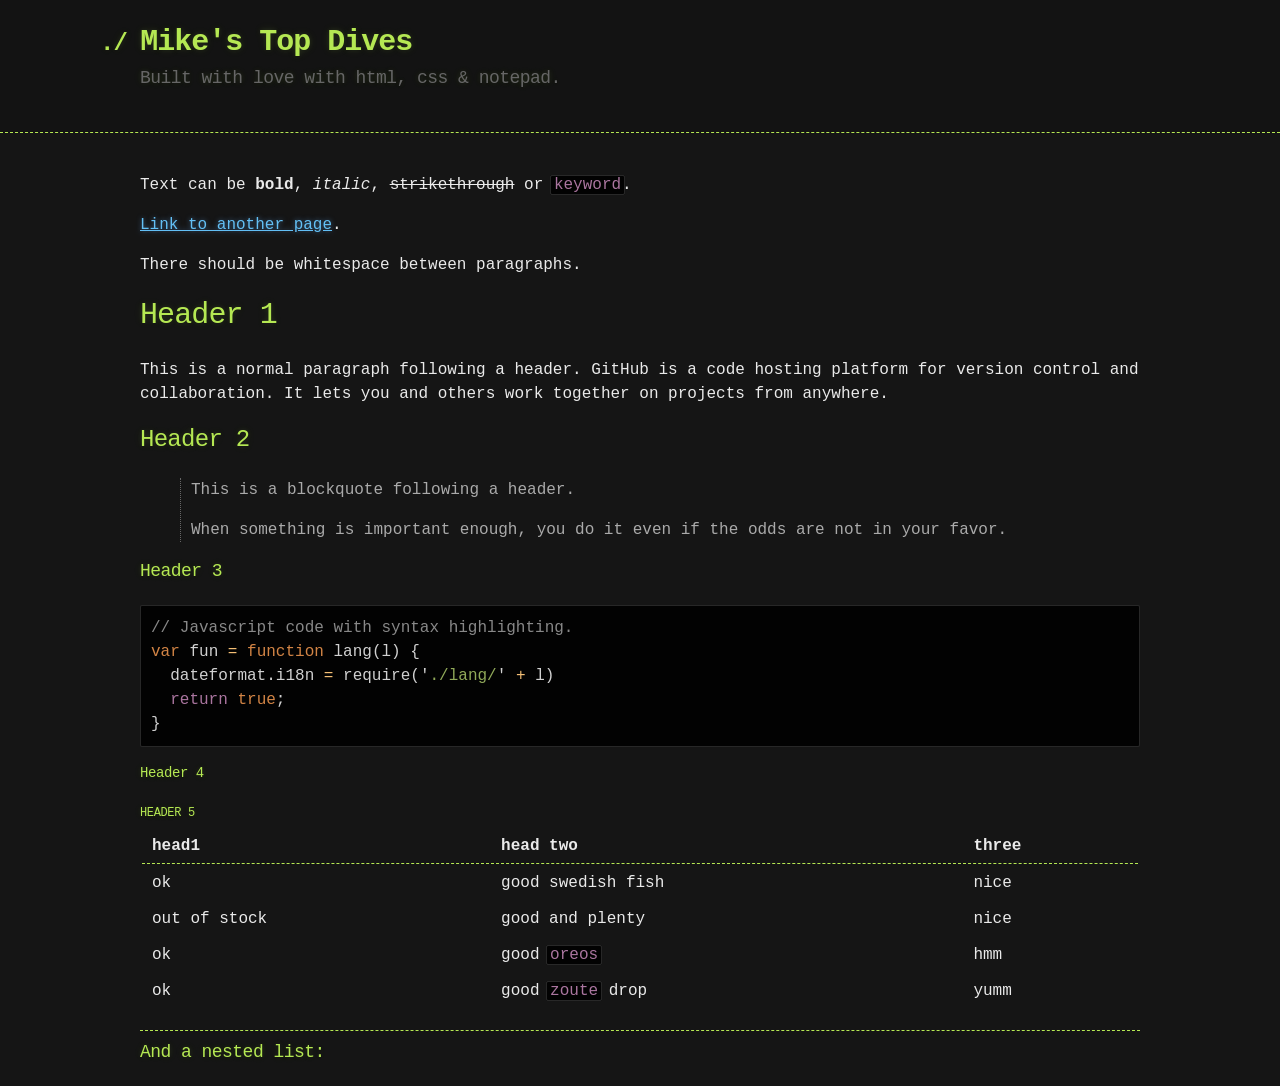
==== index.html @ 9ae2cf5d "plan html and css" ====
<!DOCTYPE html>

<html lang="en-US">

<head>
    <meta http-equiv="Content-Type" content="text/html; charset=UTF-8">
    <meta http-equiv="X-UA-Compatible" content="IE=edge">
    <meta name="viewport" content="width=device-width, initial-scale=1">
    <link rel="stylesheet" href="./assets/style.css">
    <meta name="theme-color" content="#151515">
    <title>Mike's Top Dives</title>

</head>

<body data-new-gr-c-s-check-loaded="14.1086.0" data-gr-ext-installed="">

    <header>
        <div class="container">
            <a id="a-title" href="https://pages-themes.github.io/hacker/">
                <h1>Mike's Top Dives</h1>
            </a>
            <h2>Built with love with html, css & notepad.</h2>

        </div>
    </header>

    <div class="container">
        <section id="main_content">
            <p>Text can be <strong>bold</strong>, <em>italic</em>, <del>strikethrough</del> or <code
                    class="language-plaintext highlighter-rouge">keyword</code>.</p>

            <p><a href="https://pages-themes.github.io/hacker/another-page.html">Link to another page</a>.</p>

            <p>There should be whitespace between paragraphs.</p>

            <h1 id="header-1">Header 1</h1>

            <p>This is a normal paragraph following a header. GitHub is a code hosting platform for version control and
                collaboration. It lets you and others work together on projects from anywhere.</p>

            <h2 id="header-2">Header 2</h2>

            <blockquote>
                <p>This is a blockquote following a header.</p>

                <p>When something is important enough, you do it even if the odds are not in your favor.</p>
            </blockquote>

            <h3 id="header-3">Header 3</h3>

            <div class="language-js highlighter-rouge">
                <div class="highlight">
                    <pre class="highlight"><code><span class="c1">// Javascript code with syntax highlighting.</span>
<span class="kd">var</span> <span class="nx">fun</span> <span class="o">=</span> <span class="kd">function</span> <span class="nx">lang</span><span class="p">(</span><span class="nx">l</span><span class="p">)</span> <span class="p">{</span>
  <span class="nx">dateformat</span><span class="p">.</span><span class="nx">i18n</span> <span class="o">=</span> <span class="nx">require</span><span class="p">(</span><span class="dl">'</span><span class="s1">./lang/</span><span class="dl">'</span> <span class="o">+</span> <span class="nx">l</span><span class="p">)</span>
  <span class="k">return</span> <span class="kc">true</span><span class="p">;</span>
<span class="p">}</span>
</code></pre>
                </div>
            </div>

            <h4 id="header-4">Header 4</h4>
            <h5 id="header-5">Header 5</h5>

            <table>
                <thead>
                    <tr>
                        <th style="text-align: left">head1</th>
                        <th style="text-align: left">head two</th>
                        <th style="text-align: left">three</th>
                    </tr>
                </thead>
                <tbody>
                    <tr>
                        <td style="text-align: left">ok</td>
                        <td style="text-align: left">good swedish fish</td>
                        <td style="text-align: left">nice</td>
                    </tr>
                    <tr>
                        <td style="text-align: left">out of stock</td>
                        <td style="text-align: left">good and plenty</td>
                        <td style="text-align: left">nice</td>
                    </tr>
                    <tr>
                        <td style="text-align: left">ok</td>
                        <td style="text-align: left">good <code
                                class="language-plaintext highlighter-rouge">oreos</code></td>
                        <td style="text-align: left">hmm</td>
                    </tr>
                    <tr>
                        <td style="text-align: left">ok</td>
                        <td style="text-align: left">good <code
                                class="language-plaintext highlighter-rouge">zoute</code> drop</td>
                        <td style="text-align: left">yumm</td>
                    </tr>
                </tbody>
            </table>

            <hr>

            <h3 id="and-a-nested-list">And a nested list:</h3>

        </section>
    </div>
</body>

</html>
---- assets/style.css ----
.highlight {
    color: #d0d0d0
}

.highlight table td {
    padding: 5px
}

.highlight table pre {
    margin: 0
}

.highlight .w {
    color: #d0d0d0
}

.highlight .err {
    color: #151515;
    background-color: #ac4142
}

.highlight .c,
.highlight .cd,
.highlight .cm,
.highlight .c1,
.highlight .cs {
    color: #888
}

.highlight .cp {
    color: #f4bf75
}

.highlight .o,
.highlight .ow {
    color: #f4bf75
}

.highlight .p,
.highlight .pi {
    color: #d0d0d0
}

.highlight .gi {
    color: #90a959
}

.highlight .gd {
    color: #ac4142
}

.highlight .gh {
    color: #6a9fb5;
    font-weight: bold
}

.highlight .k,
.highlight .kn,
.highlight .kp,
.highlight .kr,
.highlight .kv {
    color: #aa759f
}

.highlight .kc,
.highlight .kt,
.highlight .kd {
    color: #d28445
}

.highlight .s,
.highlight .sb,
.highlight .sc,
.highlight .sd,
.highlight .s2,
.highlight .sh,
.highlight .sx,
.highlight .s1 {
    color: #90a959
}

.highlight .sr {
    color: #75b5aa
}

.highlight .si,
.highlight .se {
    color: #8f5536
}

.highlight .nt,
.highlight .nn,
.highlight .nc,
.highlight .no {
    color: #f4bf75
}

.highlight .na {
    color: #6a9fb5
}

.highlight .m,
.highlight .mf,
.highlight .mh,
.highlight .mi,
.highlight .il,
.highlight .mo,
.highlight .mb,
.highlight .mx {
    color: #90a959
}

.highlight .ss {
    color: #90a959
}

body {
    margin: 0;
    padding: 0;
    background: #151515 url("../images/bkg.png") 0 0;
    color: #eaeaea;
    font-size: 16px;
    line-height: 1.5;
    font-family: Monaco, "Bitstream Vera Sans Mono", "Lucida Console", Terminal, monospace
}

.container {
    width: 90%;
    max-width: 1000px;
    margin: 0 auto
}

section {
    display: block;
    margin: 0 0 20px 0
}

h1,
h2,
h3,
h4,
h5,
h6 {
    margin: 0 0 20px
}

li {
    line-height: 1.4
}

header {
    background: rgba(0, 0, 0, 0.1);
    width: 100%;
    border-bottom: 1px dashed #b5e853;
    padding: 20px 0;
    margin: 0 0 40px 0
}

header h1 {
    font-size: 30px;
    line-height: 1.5;
    margin: 0 0 0 -40px;
    font-weight: bold;
    font-family: Monaco, "Bitstream Vera Sans Mono", "Lucida Console", Terminal, monospace;
    color: #b5e853;
    text-shadow: 0 1px 1px rgba(0, 0, 0, 0.1), 0 0 5px rgba(181, 232, 83, 0.1), 0 0 10px rgba(181, 232, 83, 0.1);
    letter-spacing: -1px;
    -webkit-font-smoothing: antialiased
}

@media (max-width: 1000px) {
    header h1 {
        margin-left: 0
    }
}

header h1:before {
    content: "./ ";
    font-size: 24px
}

header h2 {
    font-size: 18px;
    font-weight: 300;
    color: #666
}

#downloads .btn {
    display: inline-block;
    text-align: center;
    margin: 0
}

#main_content {
    width: 100%;
    -webkit-font-smoothing: antialiased
}

section img {
    max-width: 100%
}

h1,
h2,
h3,
h4,
h5,
h6 {
    font-weight: normal;
    font-family: Monaco, "Bitstream Vera Sans Mono", "Lucida Console", Terminal, monospace;
    color: #b5e853;
    letter-spacing: -0.03em;
    text-shadow: 0 1px 1px rgba(0, 0, 0, 0.1), 0 0 5px rgba(181, 232, 83, 0.1), 0 0 10px rgba(181, 232, 83, 0.1)
}

#main_content h1 {
    font-size: 30px
}

#main_content h2 {
    font-size: 24px
}

#main_content h3 {
    font-size: 18px
}

#main_content h4 {
    font-size: 14px
}

#main_content h5 {
    font-size: 12px;
    text-transform: uppercase;
    margin: 0 0 5px 0
}

#main_content h6 {
    font-size: 12px;
    text-transform: uppercase;
    color: #999;
    margin: 0 0 5px 0
}

dt {
    font-style: italic;
    font-weight: bold
}

ul li {
    list-style-image: url("../images/bullet.png")
}

blockquote {
    color: #aaa;
    padding-left: 10px;
    border-left: 1px dotted #666
}

pre {
    background: rgba(0, 0, 0, 0.9);
    border: 1px solid rgba(255, 255, 255, 0.15);
    padding: 10px;
    font-size: 16px;
    color: #b5e853;
    border-radius: 2px;
    word-wrap: normal;
    overflow: auto;
    overflow-y: hidden
}

code.highlighter-rouge {
    background: rgba(0, 0, 0, 0.9);
    border: 1px solid rgba(255, 255, 255, 0.15);
    padding: 0px 3px;
    margin: 0px -3px;
    color: #aa759f;
    border-radius: 2px
}

table {
    width: 100%;
    margin: 0 0 20px 0
}

th {
    text-align: left;
    border-bottom: 1px dashed #b5e853;
    padding: 5px 10px
}

td {
    padding: 5px 10px
}

hr {
    height: 0;
    border: 0;
    border-bottom: 1px dashed #b5e853;
    color: #b5e853
}

.btn {
    display: inline-block;
    background: -webkit-linear-gradient(top, rgba(40, 40, 40, 0.3), rgba(35, 35, 35, 0.3) 50%, rgba(10, 10, 10, 0.3) 50%, rgba(0, 0, 0, 0.3));
    padding: 8px 18px;
    border-radius: 50px;
    border: 2px solid rgba(0, 0, 0, 0.7);
    border-bottom: 2px solid rgba(0, 0, 0, 0.7);
    border-top: 2px solid #000;
    color: rgba(255, 255, 255, 0.8);
    font-family: Helvetica, Arial, sans-serif;
    font-weight: bold;
    font-size: 13px;
    text-decoration: none;
    text-shadow: 0 -1px 0 rgba(0, 0, 0, 0.75);
    box-shadow: inset 0 1px 0 rgba(255, 255, 255, 0.05)
}

.btn:hover {
    background: -webkit-linear-gradient(top, rgba(40, 40, 40, 0.6), rgba(35, 35, 35, 0.6) 50%, rgba(10, 10, 10, 0.8) 50%, rgba(0, 0, 0, 0.8))
}

.btn .icon {
    display: inline-block;
    width: 16px;
    height: 16px;
    margin: 1px 8px 0 0;
    float: left
}

.btn-github .icon {
    opacity: 0.6;
    background: url("../images/blacktocat.png") 0 0 no-repeat
}

a {
    color: #63c0f5;
    text-shadow: 0 0 5px rgba(104, 182, 255, 0.5)
}

.cf:before,
.cf:after {
    content: "";
    display: table
}

.cf:after {
    clear: both
}

.cf {
    zoom: 1
}

#a-title {
    text-decoration: none
}
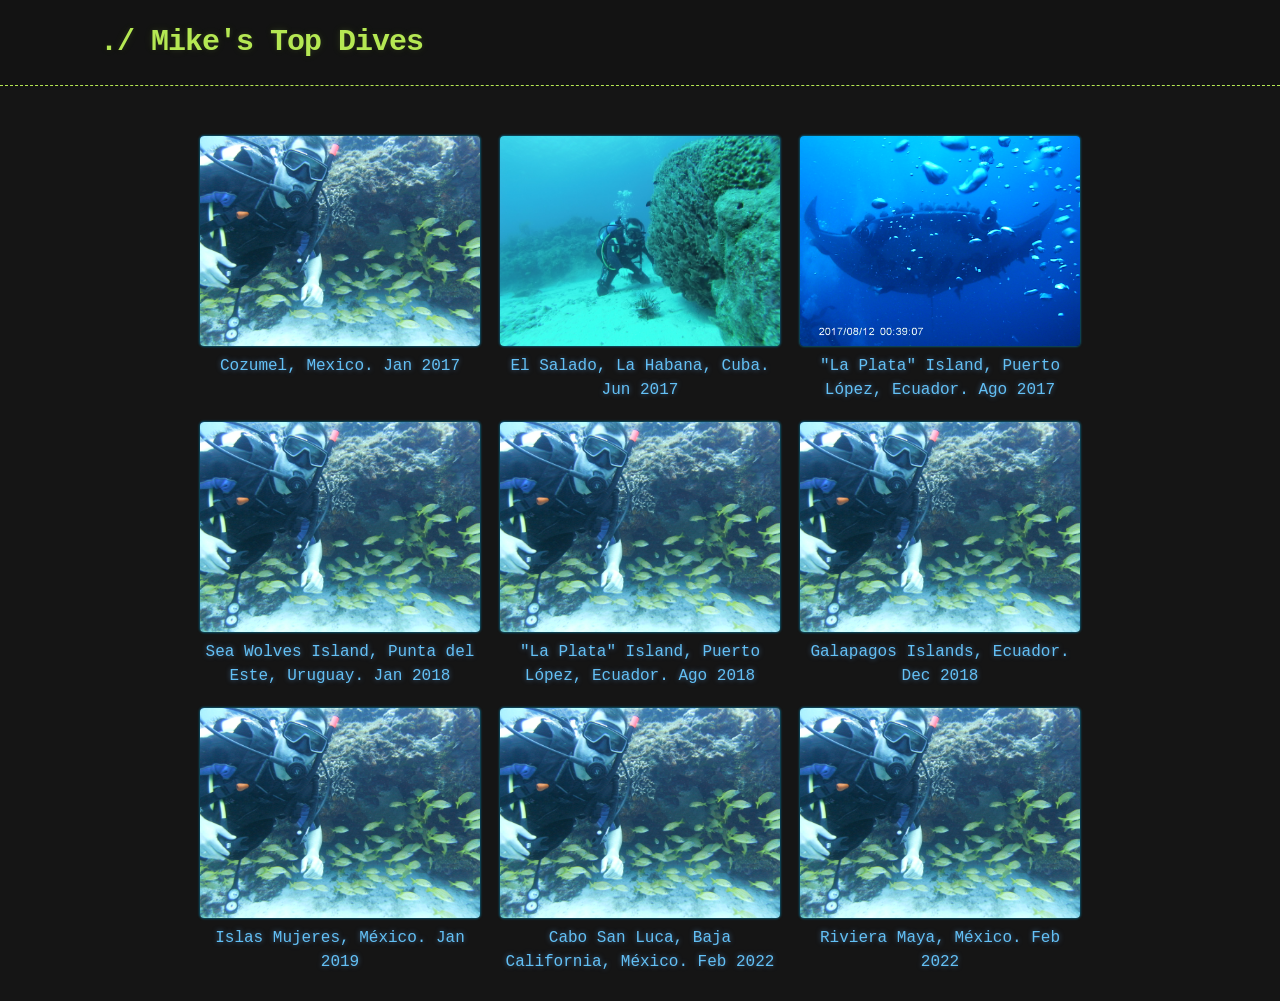
==== commit 0eeae23b: "add el salado" ====
--- a/index.html
+++ b/index.html
@@ -16,90 +16,75 @@
 
     <header>
         <div class="container">
-            <a id="a-title" href="https://pages-themes.github.io/hacker/">
-                <h1>Mike's Top Dives</h1>
-            </a>
-            <h2>Built with love with html, css & notepad.</h2>
-
+            <h1>./ Mike's Top Dives</h1>
+            <!-- <h2>Built with love with html, css & notepad.</h2> -->
         </div>
     </header>
 
     <div class="container">
         <section id="main_content">
-            <p>Text can be <strong>bold</strong>, <em>italic</em>, <del>strikethrough</del> or <code
-                    class="language-plaintext highlighter-rouge">keyword</code>.</p>
 
-            <p><a href="https://pages-themes.github.io/hacker/another-page.html">Link to another page</a>.</p>
-
-            <p>There should be whitespace between paragraphs.</p>
-
-            <h1 id="header-1">Header 1</h1>
-
-            <p>This is a normal paragraph following a header. GitHub is a code hosting platform for version control and
-                collaboration. It lets you and others work together on projects from anywhere.</p>
-
-            <h2 id="header-2">Header 2</h2>
-
-            <blockquote>
-                <p>This is a blockquote following a header.</p>
-
-                <p>When something is important enough, you do it even if the odds are not in your favor.</p>
-            </blockquote>
-
-            <h3 id="header-3">Header 3</h3>
-
-            <div class="language-js highlighter-rouge">
-                <div class="highlight">
-                    <pre class="highlight"><code><span class="c1">// Javascript code with syntax highlighting.</span>
-<span class="kd">var</span> <span class="nx">fun</span> <span class="o">=</span> <span class="kd">function</span> <span class="nx">lang</span><span class="p">(</span><span class="nx">l</span><span class="p">)</span> <span class="p">{</span>
-  <span class="nx">dateformat</span><span class="p">.</span><span class="nx">i18n</span> <span class="o">=</span> <span class="nx">require</span><span class="p">(</span><span class="dl">'</span><span class="s1">./lang/</span><span class="dl">'</span> <span class="o">+</span> <span class="nx">l</span><span class="p">)</span>
-  <span class="k">return</span> <span class="kc">true</span><span class="p">;</span>
-<span class="p">}</span>
-</code></pre>
-                </div>
+            <div class="dive-event">
+                <a href="2017-jan-cozumel.html">
+                    <img class="thumbnail" src="assets/thumbnails/cozumel.jpg" alt="Cozumel, Quintana Roo, Mexico">
+                    Cozumel, Mexico. Jan 2017
+                    </a>
+                    </div>
+                    <div class="dive-event">
+                        <a href="2017-jun-habana-cuba.html">
+                            <img class="thumbnail" src="assets/thumbnails/el-salado.jpg" alt="El Salado, La Habana, Cuba">
+                            El Salado, La Habana, Cuba. Jun 2017
+                        </a>
+                    </div>
+                    
+                    <div class="dive-event">
+                        <a href="2017-ago-la-plata-puerto-lopez-ecuador.html">
+                            <img class="thumbnail" src="assets/thumbnails/la-plata.jpg" alt="Cozumel">
+                            "La Plata" Island, Puerto López, Ecuador. Ago 2017
+                        </a>
+                    </div>
+                    
+                    <div class="dive-event">
+                        <a href="2018-ago-la-plata-puerto-lopez-ecuador.html">
+                            <img class="thumbnail" src="assets/thumbnails/cozumel.jpg" alt="Cozumel">
+                            Sea Wolves Island, Punta del Este, Uruguay. Jan 2018
+                        </a>
+                    </div>
+                    
+                    <div class="dive-event">
+                        <a href="2018-ago-la-plata-puerto-lopez-ecuador.html">
+                            <img class="thumbnail" src="assets/thumbnails/cozumel.jpg" alt="Cozumel">
+                            "La Plata" Island, Puerto López, Ecuador. Ago 2018
+                            </a>
+                            </div>
+                            
+                            <div class="dive-event">
+                                <a href="2018-dec-galapagos-ecuador.html">
+                                    <img class="thumbnail" src="assets/thumbnails/cozumel.jpg" alt="Cozumel">
+                                    Galapagos Islands, Ecuador. Dec 2018
+                                </a>
+                            </div>
+                            
+                            <div class="dive-event">
+                                <a href="2017-jan-cozumel.html">
+                                    <img class="thumbnail" src="assets/thumbnails/cozumel.jpg" alt="Cozumel">
+                                    Islas Mujeres, México. Jan 2019
+                                </a>
+                            </div>
+                            
+                            <div class="dive-event">
+                                <a href="2022-feb-san-lucas-baja-california-mexico.html">
+                                    <img class="thumbnail" src="assets/thumbnails/cozumel.jpg" alt="Cozumel">
+                                    Cabo San Luca, Baja California, México. Feb 2022
+                                </a>
+                            </div>
+                            
+                            <div class="dive-event">
+                                <a href="2022-mar-riviera-maya-mexico.html">
+                                    <img class="thumbnail" src="assets/thumbnails/cozumel.jpg" alt="Cozumel">
+                                    Riviera Maya, México. Feb 2022
+                </a>
             </div>
-
-            <h4 id="header-4">Header 4</h4>
-            <h5 id="header-5">Header 5</h5>
-
-            <table>
-                <thead>
-                    <tr>
-                        <th style="text-align: left">head1</th>
-                        <th style="text-align: left">head two</th>
-                        <th style="text-align: left">three</th>
-                    </tr>
-                </thead>
-                <tbody>
-                    <tr>
-                        <td style="text-align: left">ok</td>
-                        <td style="text-align: left">good swedish fish</td>
-                        <td style="text-align: left">nice</td>
-                    </tr>
-                    <tr>
-                        <td style="text-align: left">out of stock</td>
-                        <td style="text-align: left">good and plenty</td>
-                        <td style="text-align: left">nice</td>
-                    </tr>
-                    <tr>
-                        <td style="text-align: left">ok</td>
-                        <td style="text-align: left">good <code
-                                class="language-plaintext highlighter-rouge">oreos</code></td>
-                        <td style="text-align: left">hmm</td>
-                    </tr>
-                    <tr>
-                        <td style="text-align: left">ok</td>
-                        <td style="text-align: left">good <code
-                                class="language-plaintext highlighter-rouge">zoute</code> drop</td>
-                        <td style="text-align: left">yumm</td>
-                    </tr>
-                </tbody>
-            </table>
-
-            <hr>
-
-            <h3 id="and-a-nested-list">And a nested list:</h3>
-
         </section>
     </div>
 </body>
--- a/assets/style.css
+++ b/assets/style.css
@@ -174,11 +174,6 @@
     }
 }
 
-header h1:before {
-    content: "./ ";
-    font-size: 24px
-}
-
 header h2 {
     font-size: 18px;
     font-weight: 300;
@@ -193,7 +188,10 @@
 
 #main_content {
     width: 100%;
-    -webkit-font-smoothing: antialiased
+    display: flex;
+    flex-wrap: wrap;
+        justify-content: center;
+    -webkit-font-smoothing: antialiased;
 }
 
 section img {
@@ -353,6 +351,28 @@
     zoom: 1
 }
 
-#a-title {
-    text-decoration: none
-}
+.a-title {
+    text-decoration: none;
+    display: inline-block;
+}
+
+.dive-event {
+    min-width: 280px;
+        max-width: 280px;
+    text-align: center;
+    margin: 10px;
+    }
+    
+    .dive-event a {
+        text-decoration: none;
+        display: inline-block;
+}
+
+.thumbnail {
+    border-radius: 4px;
+    box-shadow: 0 0 2px 1px rgba(0, 140, 186, 0.5);
+}
+
+.thumbnail:hover {
+    box-shadow: 0 0 10px 10px rgba(0, 140, 186, 0.5);
+}
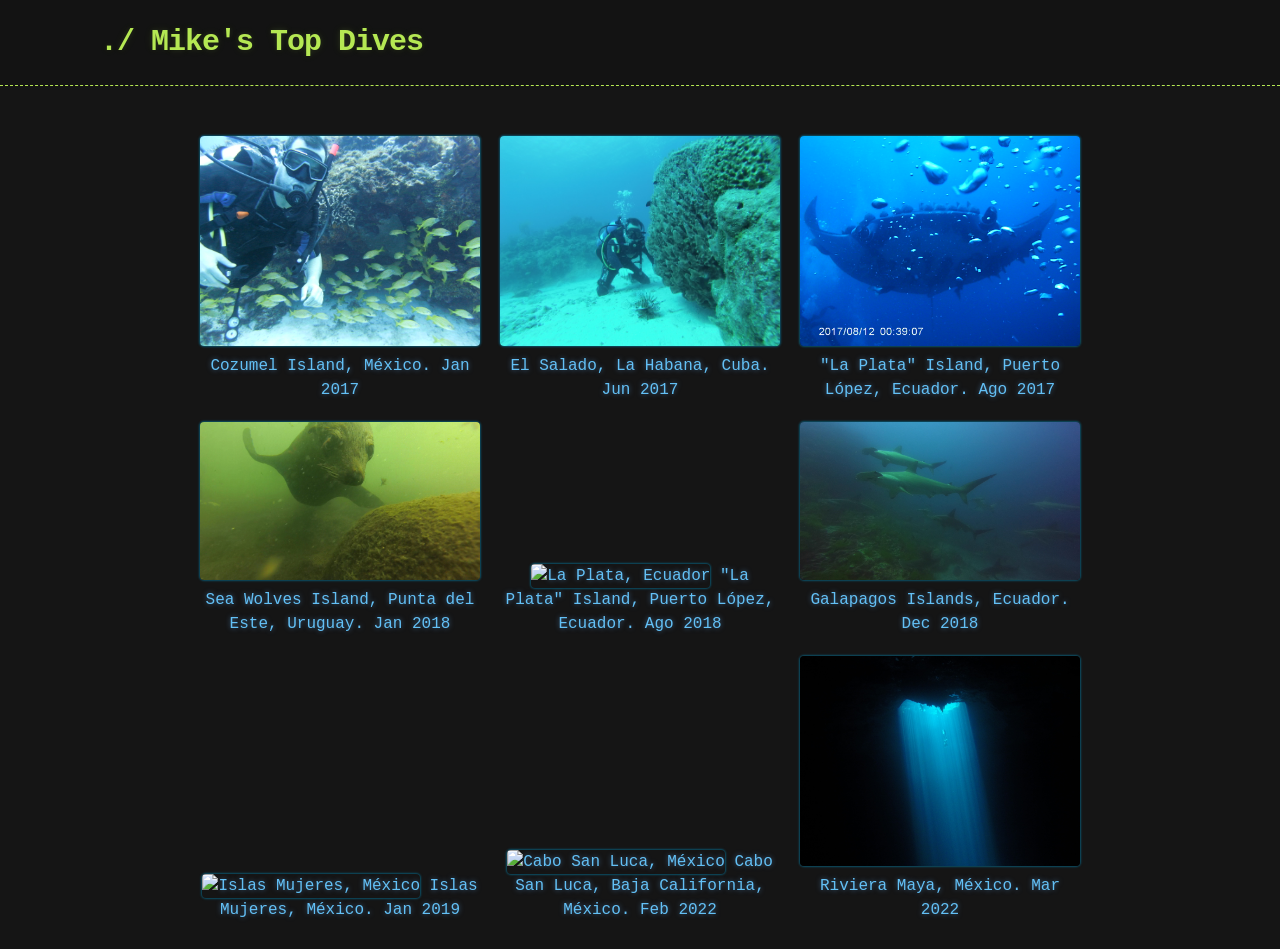
==== commit 67785ab4: "add remaining thumbs" ====
--- a/index.html
+++ b/index.html
@@ -27,7 +27,7 @@
             <div class="dive-event">
                 <a href="2017-jan-cozumel.html">
                     <img class="thumbnail" src="assets/thumbnails/cozumel.jpg" alt="Cozumel, Quintana Roo, Mexico">
-                    Cozumel, Mexico. Jan 2017
+                    Cozumel Island, México. Jan 2017
                     </a>
                     </div>
                     <div class="dive-event">
@@ -39,50 +39,50 @@
                     
                     <div class="dive-event">
                         <a href="2017-ago-la-plata-puerto-lopez-ecuador.html">
-                            <img class="thumbnail" src="assets/thumbnails/la-plata.jpg" alt="Cozumel">
-                            "La Plata" Island, Puerto López, Ecuador. Ago 2017
-                        </a>
+                    <img class="thumbnail" src="assets/thumbnails/la-plata.jpg" alt="La Plata, Ecuador">
+                    "La Plata" Island, Puerto López, Ecuador. Ago 2017
+                    </a>
                     </div>
                     
                     <div class="dive-event">
-                        <a href="2018-ago-la-plata-puerto-lopez-ecuador.html">
-                            <img class="thumbnail" src="assets/thumbnails/cozumel.jpg" alt="Cozumel">
-                            Sea Wolves Island, Punta del Este, Uruguay. Jan 2018
-                        </a>
+                <a href="2018-jan-punta-del-este-uruguay.html">
+                    <img class="thumbnail" src="assets/thumbnails/sea-wolves-island.jpg" alt="Sea Wolves Island, Uruguay">
+                    Sea Wolves Island, Punta del Este, Uruguay. Jan 2018
+                </a>
+                </div>
+                
+                <div class="dive-event">
+                    <a href="2018-ago-la-plata-puerto-lopez-ecuador.html">
+                    <img class="thumbnail" src="assets/thumbnails/la-plata-2.jpg" alt="La Plata, Ecuador">
+                    "La Plata" Island, Puerto López, Ecuador. Ago 2018
+                    </a>
                     </div>
                     
                     <div class="dive-event">
-                        <a href="2018-ago-la-plata-puerto-lopez-ecuador.html">
-                            <img class="thumbnail" src="assets/thumbnails/cozumel.jpg" alt="Cozumel">
-                            "La Plata" Island, Puerto López, Ecuador. Ago 2018
-                            </a>
-                            </div>
-                            
-                            <div class="dive-event">
-                                <a href="2018-dec-galapagos-ecuador.html">
-                                    <img class="thumbnail" src="assets/thumbnails/cozumel.jpg" alt="Cozumel">
-                                    Galapagos Islands, Ecuador. Dec 2018
-                                </a>
-                            </div>
-                            
-                            <div class="dive-event">
-                                <a href="2017-jan-cozumel.html">
-                                    <img class="thumbnail" src="assets/thumbnails/cozumel.jpg" alt="Cozumel">
-                                    Islas Mujeres, México. Jan 2019
-                                </a>
-                            </div>
-                            
-                            <div class="dive-event">
-                                <a href="2022-feb-san-lucas-baja-california-mexico.html">
-                                    <img class="thumbnail" src="assets/thumbnails/cozumel.jpg" alt="Cozumel">
-                                    Cabo San Luca, Baja California, México. Feb 2022
-                                </a>
-                            </div>
-                            
-                            <div class="dive-event">
-                                <a href="2022-mar-riviera-maya-mexico.html">
-                                    <img class="thumbnail" src="assets/thumbnails/cozumel.jpg" alt="Cozumel">
-                                    Riviera Maya, México. Feb 2022
+                        <a href="2018-dec-galapagos-ecuador.html">
+                    <img class="thumbnail" src="assets/thumbnails/gordon-rocks.png" alt="Galapagos Islands">
+                    Galapagos Islands, Ecuador. Dec 2018
+                    </a>
+                    </div>
+                    
+                    <div class="dive-event">
+                <a href="2019-jan-islas-mujeres-mexico.html">
+                    <img class="thumbnail" src="assets/thumbnails/museum-of-arts.jpg" alt="Islas Mujeres, México">
+                    Islas Mujeres, México. Jan 2019
+                </a>
+                </div>
+                
+                <div class="dive-event">
+                    <a href="2022-feb-san-lucas-baja-california-mexico.html">
+                    <img class="thumbnail" src="assets/thumbnails/sand-waterfalls.png" alt="Cabo San Luca, México">
+                    Cabo San Luca, Baja California, México. Feb 2022
+                    </a>
+                    </div>
+                    
+                    <div class="dive-event">
+                        <a href="2022-mar-riviera-maya-mexico.html">
+                    <img class="thumbnail" src="assets/thumbnails/cenote-maravilla.jpg" alt="Riviera Maya, México">
+                    Riviera Maya, México. Mar 2022
                 </a>
             </div>
         </section>
--- a/assets/style.css
+++ b/assets/style.css
@@ -358,12 +358,15 @@
 
 .dive-event {
     min-width: 280px;
-        max-width: 280px;
+    max-width: 280px;
     text-align: center;
     margin: 10px;
-    }
-    
-    .dive-event a {
+    display: flex;
+        flex-direction: column;
+        justify-content: end;
+}
+
+.dive-event a {
         text-decoration: none;
         display: inline-block;
 }
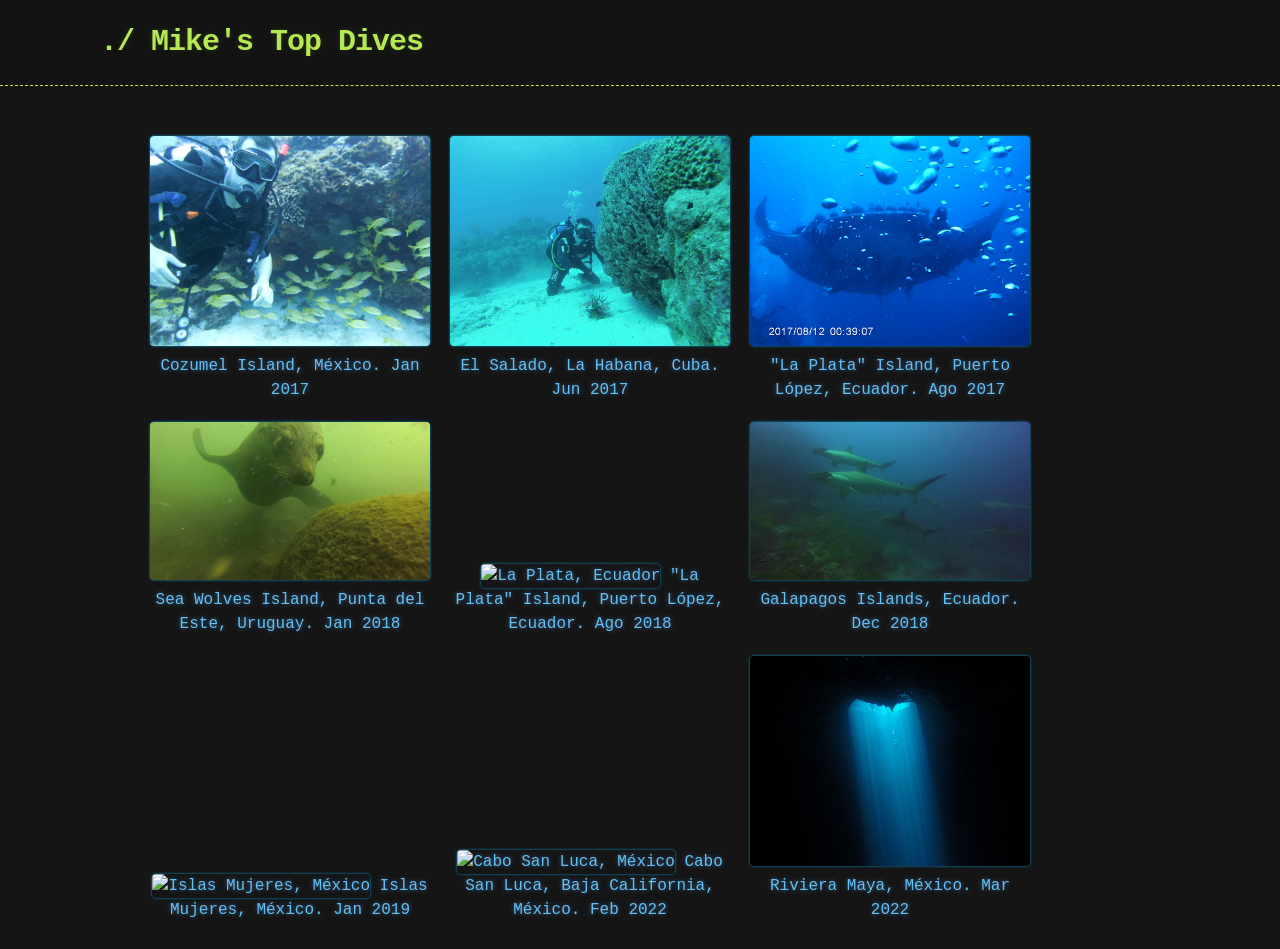
==== commit 11bbfe98: "add carousel" ====
--- a/index.html
+++ b/index.html
@@ -12,7 +12,7 @@
 
 </head>
 
-<body data-new-gr-c-s-check-loaded="14.1086.0" data-gr-ext-installed="">
+<body>
 
     <header>
         <div class="container">
@@ -28,59 +28,59 @@
                 <a href="2017-jan-cozumel.html">
                     <img class="thumbnail" src="assets/thumbnails/cozumel.jpg" alt="Cozumel, Quintana Roo, Mexico">
                     Cozumel Island, México. Jan 2017
+                </a>
+                </div>
+                <div class="dive-event">
+                    <a href="2017-jun-habana-cuba.html">
+                        <img class="thumbnail" src="assets/thumbnails/el-salado.jpg" alt="El Salado, La Habana, Cuba">
+                        El Salado, La Habana, Cuba. Jun 2017
                     </a>
-                    </div>
-                    <div class="dive-event">
-                        <a href="2017-jun-habana-cuba.html">
-                            <img class="thumbnail" src="assets/thumbnails/el-salado.jpg" alt="El Salado, La Habana, Cuba">
-                            El Salado, La Habana, Cuba. Jun 2017
-                        </a>
-                    </div>
-                    
-                    <div class="dive-event">
-                        <a href="2017-ago-la-plata-puerto-lopez-ecuador.html">
+                </div>
+                
+                <div class="dive-event">
+                    <a href="2017-ago-la-plata-puerto-lopez-ecuador.html">
                     <img class="thumbnail" src="assets/thumbnails/la-plata.jpg" alt="La Plata, Ecuador">
                     "La Plata" Island, Puerto López, Ecuador. Ago 2017
-                    </a>
-                    </div>
-                    
-                    <div class="dive-event">
+                </a>
+                </div>
+                
+                <div class="dive-event">
                 <a href="2018-jan-punta-del-este-uruguay.html">
                     <img class="thumbnail" src="assets/thumbnails/sea-wolves-island.jpg" alt="Sea Wolves Island, Uruguay">
                     Sea Wolves Island, Punta del Este, Uruguay. Jan 2018
                 </a>
+            </div>
+            
+            <div class="dive-event">
+                <a href="2018-ago-la-plata-puerto-lopez-ecuador.html">
+                    <img class="thumbnail" src="assets/thumbnails/la-plata-2.jpg" alt="La Plata, Ecuador">
+                    "La Plata" Island, Puerto López, Ecuador. Ago 2018
+                </a>
                 </div>
                 
                 <div class="dive-event">
-                    <a href="2018-ago-la-plata-puerto-lopez-ecuador.html">
-                    <img class="thumbnail" src="assets/thumbnails/la-plata-2.jpg" alt="La Plata, Ecuador">
-                    "La Plata" Island, Puerto López, Ecuador. Ago 2018
-                    </a>
-                    </div>
-                    
-                    <div class="dive-event">
-                        <a href="2018-dec-galapagos-ecuador.html">
+                    <a href="2018-dec-galapagos-ecuador.html">
                     <img class="thumbnail" src="assets/thumbnails/gordon-rocks.png" alt="Galapagos Islands">
                     Galapagos Islands, Ecuador. Dec 2018
-                    </a>
-                    </div>
-                    
-                    <div class="dive-event">
+                </a>
+                </div>
+                
+                <div class="dive-event">
                 <a href="2019-jan-islas-mujeres-mexico.html">
                     <img class="thumbnail" src="assets/thumbnails/museum-of-arts.jpg" alt="Islas Mujeres, México">
                     Islas Mujeres, México. Jan 2019
                 </a>
+            </div>
+            
+            <div class="dive-event">
+                <a href="2022-feb-san-lucas-baja-california-mexico.html">
+                    <img class="thumbnail" src="assets/thumbnails/sand-waterfalls.png" alt="Cabo San Luca, México">
+                    Cabo San Luca, Baja California, México. Feb 2022
+                </a>
                 </div>
                 
                 <div class="dive-event">
-                    <a href="2022-feb-san-lucas-baja-california-mexico.html">
-                    <img class="thumbnail" src="assets/thumbnails/sand-waterfalls.png" alt="Cabo San Luca, México">
-                    Cabo San Luca, Baja California, México. Feb 2022
-                    </a>
-                    </div>
-                    
-                    <div class="dive-event">
-                        <a href="2022-mar-riviera-maya-mexico.html">
+                    <a href="2022-mar-riviera-maya-mexico.html">
                     <img class="thumbnail" src="assets/thumbnails/cenote-maravilla.jpg" alt="Riviera Maya, México">
                     Riviera Maya, México. Mar 2022
                 </a>
--- a/assets/style.css
+++ b/assets/style.css
@@ -117,7 +117,7 @@
 body {
     margin: 0;
     padding: 0;
-    background: #151515 url("../images/bkg.png") 0 0;
+    background: #151515;
     color: #eaeaea;
     font-size: 16px;
     line-height: 1.5;
@@ -190,7 +190,7 @@
     width: 100%;
     display: flex;
     flex-wrap: wrap;
-        justify-content: center;
+    justify-content: flex-start;
     -webkit-font-smoothing: antialiased;
 }
 
@@ -324,7 +324,7 @@
     width: 16px;
     height: 16px;
     margin: 1px 8px 0 0;
-    float: left
+    float: left;
 }
 
 .btn-github .icon {
@@ -334,7 +334,7 @@
 
 a {
     color: #63c0f5;
-    text-shadow: 0 0 5px rgba(104, 182, 255, 0.5)
+    text-shadow: 0 0 5px rgba(104, 182, 255, 0.5);
 }
 
 .cf:before,
@@ -362,7 +362,7 @@
     text-align: center;
     margin: 10px;
     display: flex;
-        flex-direction: column;
+    flex-direction: column;
         justify-content: end;
 }
 
@@ -379,3 +379,34 @@
 .thumbnail:hover {
     box-shadow: 0 0 10px 10px rgba(0, 140, 186, 0.5);
 }
+
+.dive-video {
+    text-align: center;
+    margin: 10px;
+    display: flex;
+    flex-direction: column;
+    justify-content: end;
+    color: #63c0f5;
+    text-shadow: 0 0 5px rgba(104, 182, 255, 0.5);
+}
+
+.dive-video span,
+.carousel span {
+    margin-top: 10px;
+}
+
+.carousel {
+    width: 100%;
+    text-align: center;
+    margin: 50px auto;
+    display: flex;
+    flex-direction: column;
+    justify-content: end;
+    color: #63c0f5;
+    text-shadow: 0 0 5px rgba(104, 182, 255, 0.5);
+}
+
+.swiper {
+    width: 100%;
+    height: auto;
+}
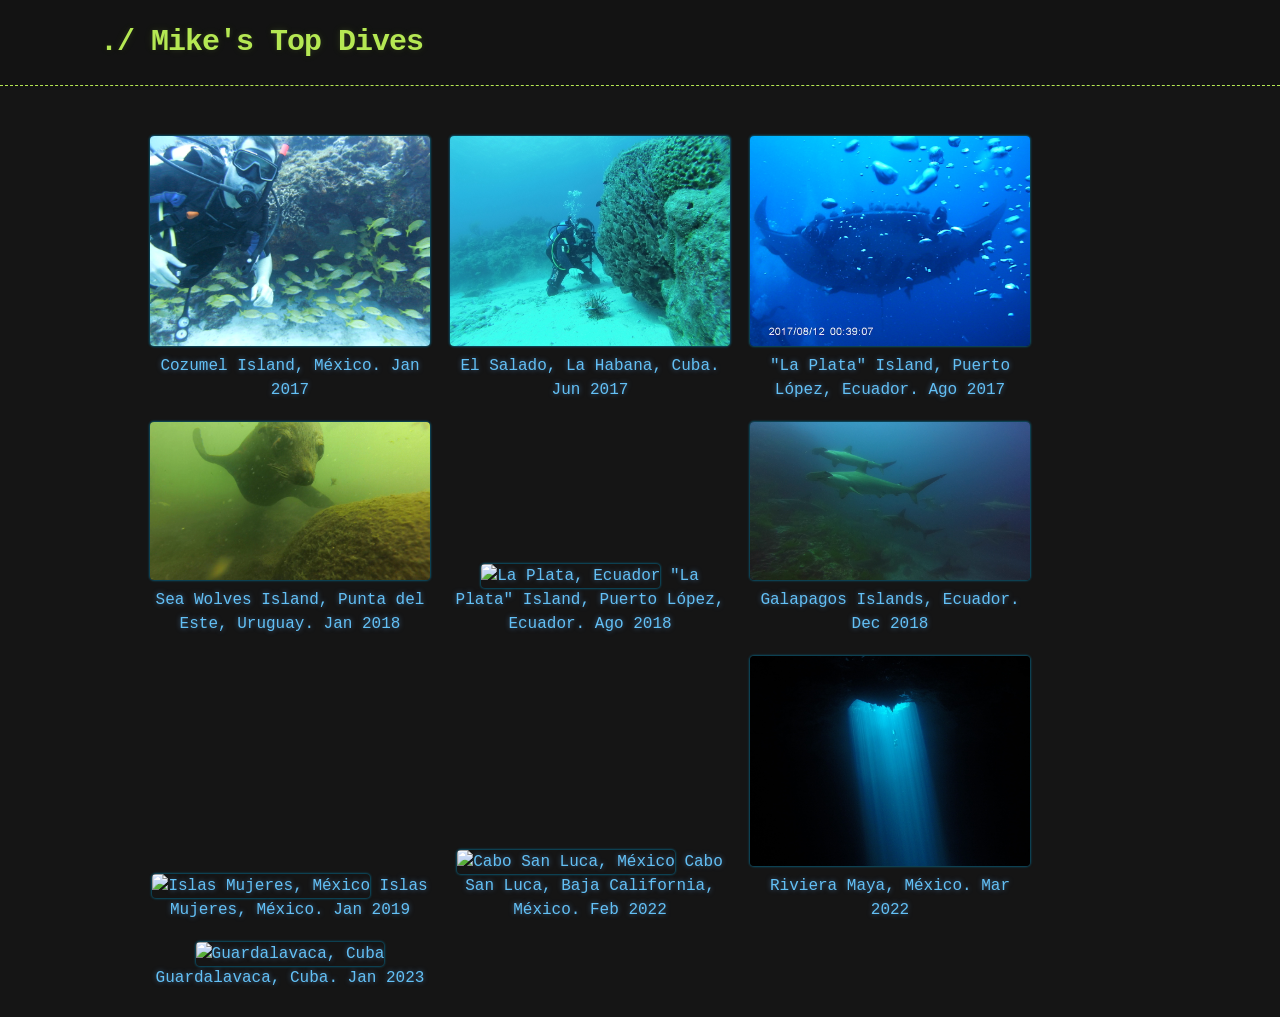
==== commit 805176f2: "add guardalavaca videos" ====
--- a/index.html
+++ b/index.html
@@ -36,55 +36,61 @@
                         El Salado, La Habana, Cuba. Jun 2017
                     </a>
                 </div>
-                
+
                 <div class="dive-event">
                     <a href="2017-ago-la-plata-puerto-lopez-ecuador.html">
                     <img class="thumbnail" src="assets/thumbnails/la-plata.jpg" alt="La Plata, Ecuador">
                     "La Plata" Island, Puerto López, Ecuador. Ago 2017
                 </a>
                 </div>
-                
+
                 <div class="dive-event">
                 <a href="2018-jan-punta-del-este-uruguay.html">
                     <img class="thumbnail" src="assets/thumbnails/sea-wolves-island.jpg" alt="Sea Wolves Island, Uruguay">
                     Sea Wolves Island, Punta del Este, Uruguay. Jan 2018
                 </a>
             </div>
-            
+
             <div class="dive-event">
                 <a href="2018-ago-la-plata-puerto-lopez-ecuador.html">
                     <img class="thumbnail" src="assets/thumbnails/la-plata-2.jpg" alt="La Plata, Ecuador">
                     "La Plata" Island, Puerto López, Ecuador. Ago 2018
                 </a>
                 </div>
-                
+
                 <div class="dive-event">
                     <a href="2018-dec-galapagos-ecuador.html">
                     <img class="thumbnail" src="assets/thumbnails/gordon-rocks.png" alt="Galapagos Islands">
                     Galapagos Islands, Ecuador. Dec 2018
                 </a>
                 </div>
-                
+
                 <div class="dive-event">
                 <a href="2019-jan-islas-mujeres-mexico.html">
                     <img class="thumbnail" src="assets/thumbnails/museum-of-arts.jpg" alt="Islas Mujeres, México">
                     Islas Mujeres, México. Jan 2019
                 </a>
             </div>
-            
+
             <div class="dive-event">
                 <a href="2022-feb-san-lucas-baja-california-mexico.html">
                     <img class="thumbnail" src="assets/thumbnails/sand-waterfalls.png" alt="Cabo San Luca, México">
                     Cabo San Luca, Baja California, México. Feb 2022
                 </a>
                 </div>
-                
+
                 <div class="dive-event">
                     <a href="2022-mar-riviera-maya-mexico.html">
-                    <img class="thumbnail" src="assets/thumbnails/cenote-maravilla.jpg" alt="Riviera Maya, México">
-                    Riviera Maya, México. Mar 2022
-                </a>
-            </div>
+                        <img class="thumbnail" src="assets/thumbnails/cenote-maravilla.jpg" alt="Riviera Maya, México">
+                        Riviera Maya, México. Mar 2022
+                        </a>
+                        </div>
+                <div class="dive-event">
+                    <a href="2023-jan-guardalavaca-cuba.html">
+                        <img class="thumbnail" src="assets/thumbnails/guardalavaca.jpg" alt="Guardalavaca, Cuba">
+                        Guardalavaca, Cuba. Jan 2023
+                    </a>
+                </div>
         </section>
     </div>
 </body>
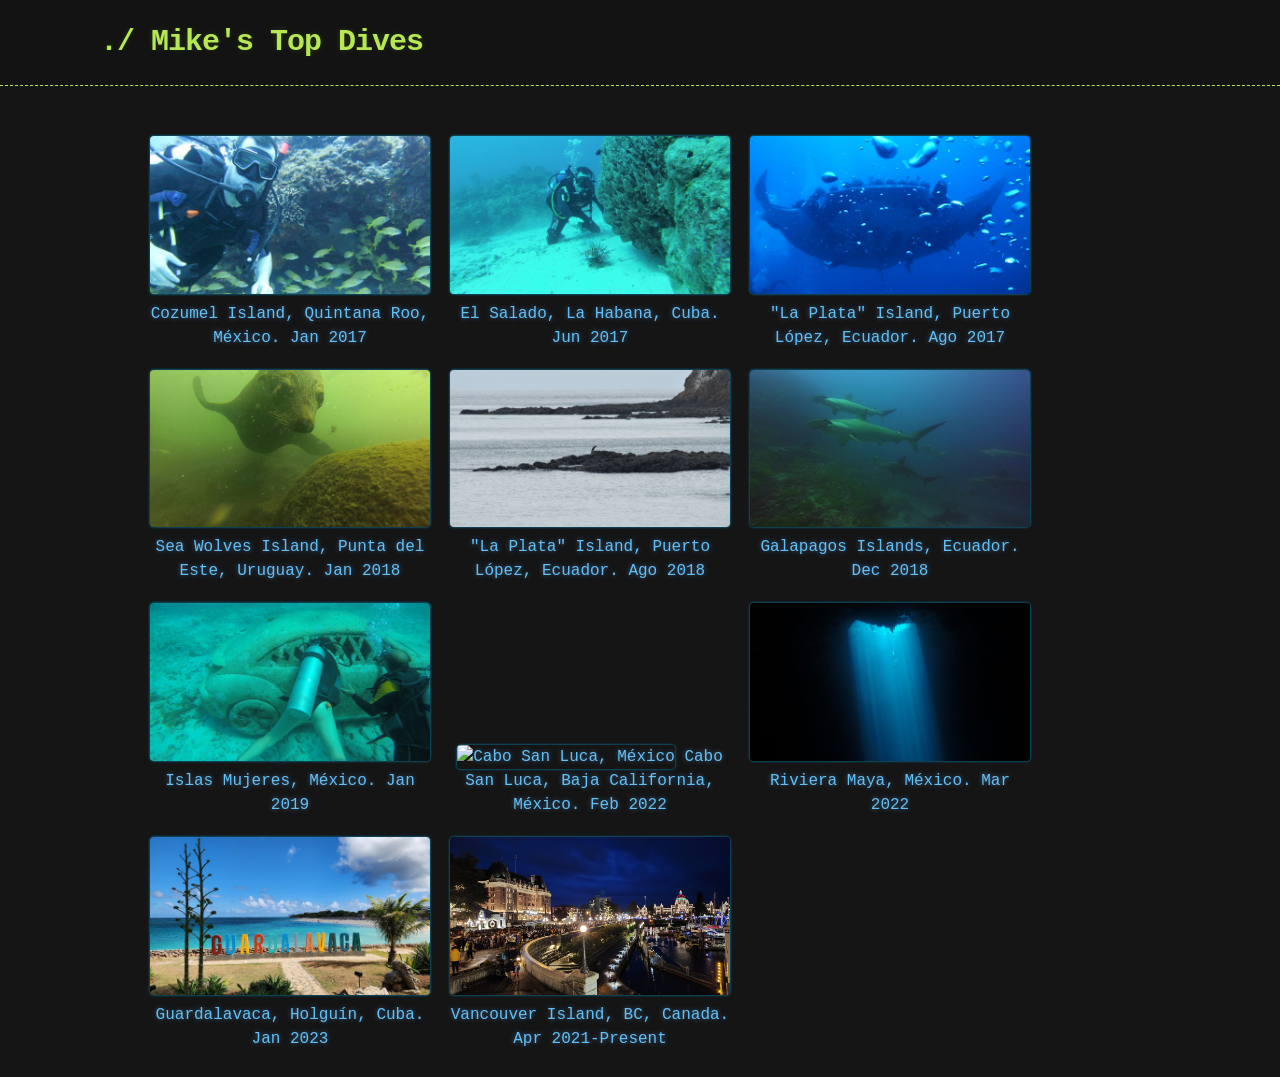
==== commit 32adade4: "update thumbs" ====
--- a/index.html
+++ b/index.html
@@ -27,26 +27,27 @@
             <div class="dive-event">
                 <a href="2017-jan-cozumel.html">
                     <img class="thumbnail" src="assets/thumbnails/cozumel.jpg" alt="Cozumel, Quintana Roo, Mexico">
-                    Cozumel Island, México. Jan 2017
+                    Cozumel Island, Quintana Roo, México. Jan 2017
                 </a>
-                </div>
-                <div class="dive-event">
-                    <a href="2017-jun-habana-cuba.html">
-                        <img class="thumbnail" src="assets/thumbnails/el-salado.jpg" alt="El Salado, La Habana, Cuba">
-                        El Salado, La Habana, Cuba. Jun 2017
-                    </a>
-                </div>
+            </div>
+            <div class="dive-event">
+                <a href="2017-jun-habana-cuba.html">
+                    <img class="thumbnail" src="assets/thumbnails/el-salado.jpg" alt="El Salado, La Habana, Cuba">
+                    El Salado, La Habana, Cuba. Jun 2017
+                </a>
+            </div>
 
-                <div class="dive-event">
-                    <a href="2017-ago-la-plata-puerto-lopez-ecuador.html">
+            <div class="dive-event">
+                <a href="2017-ago-la-plata-puerto-lopez-ecuador.html">
                     <img class="thumbnail" src="assets/thumbnails/la-plata.jpg" alt="La Plata, Ecuador">
                     "La Plata" Island, Puerto López, Ecuador. Ago 2017
                 </a>
-                </div>
+            </div>
 
-                <div class="dive-event">
+            <div class="dive-event">
                 <a href="2018-jan-punta-del-este-uruguay.html">
-                    <img class="thumbnail" src="assets/thumbnails/sea-wolves-island.jpg" alt="Sea Wolves Island, Uruguay">
+                    <img class="thumbnail" src="assets/thumbnails/sea-wolves-island.jpg"
+                        alt="Sea Wolves Island, Uruguay">
                     Sea Wolves Island, Punta del Este, Uruguay. Jan 2018
                 </a>
             </div>
@@ -56,16 +57,16 @@
                     <img class="thumbnail" src="assets/thumbnails/la-plata-2.jpg" alt="La Plata, Ecuador">
                     "La Plata" Island, Puerto López, Ecuador. Ago 2018
                 </a>
-                </div>
+            </div>
 
-                <div class="dive-event">
-                    <a href="2018-dec-galapagos-ecuador.html">
+            <div class="dive-event">
+                <a href="2018-dec-galapagos-ecuador.html">
                     <img class="thumbnail" src="assets/thumbnails/gordon-rocks.png" alt="Galapagos Islands">
                     Galapagos Islands, Ecuador. Dec 2018
                 </a>
-                </div>
+            </div>
 
-                <div class="dive-event">
+            <div class="dive-event">
                 <a href="2019-jan-islas-mujeres-mexico.html">
                     <img class="thumbnail" src="assets/thumbnails/museum-of-arts.jpg" alt="Islas Mujeres, México">
                     Islas Mujeres, México. Jan 2019
@@ -77,20 +78,28 @@
                     <img class="thumbnail" src="assets/thumbnails/sand-waterfalls.png" alt="Cabo San Luca, México">
                     Cabo San Luca, Baja California, México. Feb 2022
                 </a>
-                </div>
+            </div>
 
-                <div class="dive-event">
-                    <a href="2022-mar-riviera-maya-mexico.html">
-                        <img class="thumbnail" src="assets/thumbnails/cenote-maravilla.jpg" alt="Riviera Maya, México">
-                        Riviera Maya, México. Mar 2022
-                        </a>
-                        </div>
-                <div class="dive-event">
-                    <a href="2023-jan-guardalavaca-cuba.html">
-                        <img class="thumbnail" src="assets/thumbnails/guardalavaca.jpg" alt="Guardalavaca, Cuba">
-                        Guardalavaca, Cuba. Jan 2023
-                    </a>
-                </div>
+            <div class="dive-event">
+                <a href="2022-mar-riviera-maya-mexico.html">
+                    <img class="thumbnail" src="assets/thumbnails/cenote-maravilla.jpg" alt="Riviera Maya, México">
+                    Riviera Maya, México. Mar 2022
+                </a>
+            </div>
+
+            <div class="dive-event">
+                <a href="2023-jan-guardalavaca-cuba.html">
+                    <img class="thumbnail" src="assets/thumbnails/guardalavaca.jpg" alt="Guardalavaca, Cuba">
+                    Guardalavaca, Holguín, Cuba. Jan 2023
+                </a>
+            </div>
+
+            <div class="dive-event">
+                <a href="2021-present-vancouver-island.html">
+                    <img class="thumbnail" src="assets/thumbnails/victoria.jpg" alt="Guardalavaca, Cuba">
+                    Vancouver Island, BC, Canada. Apr 2021-Present
+                </a>
+            </div>
         </section>
     </div>
 </body>
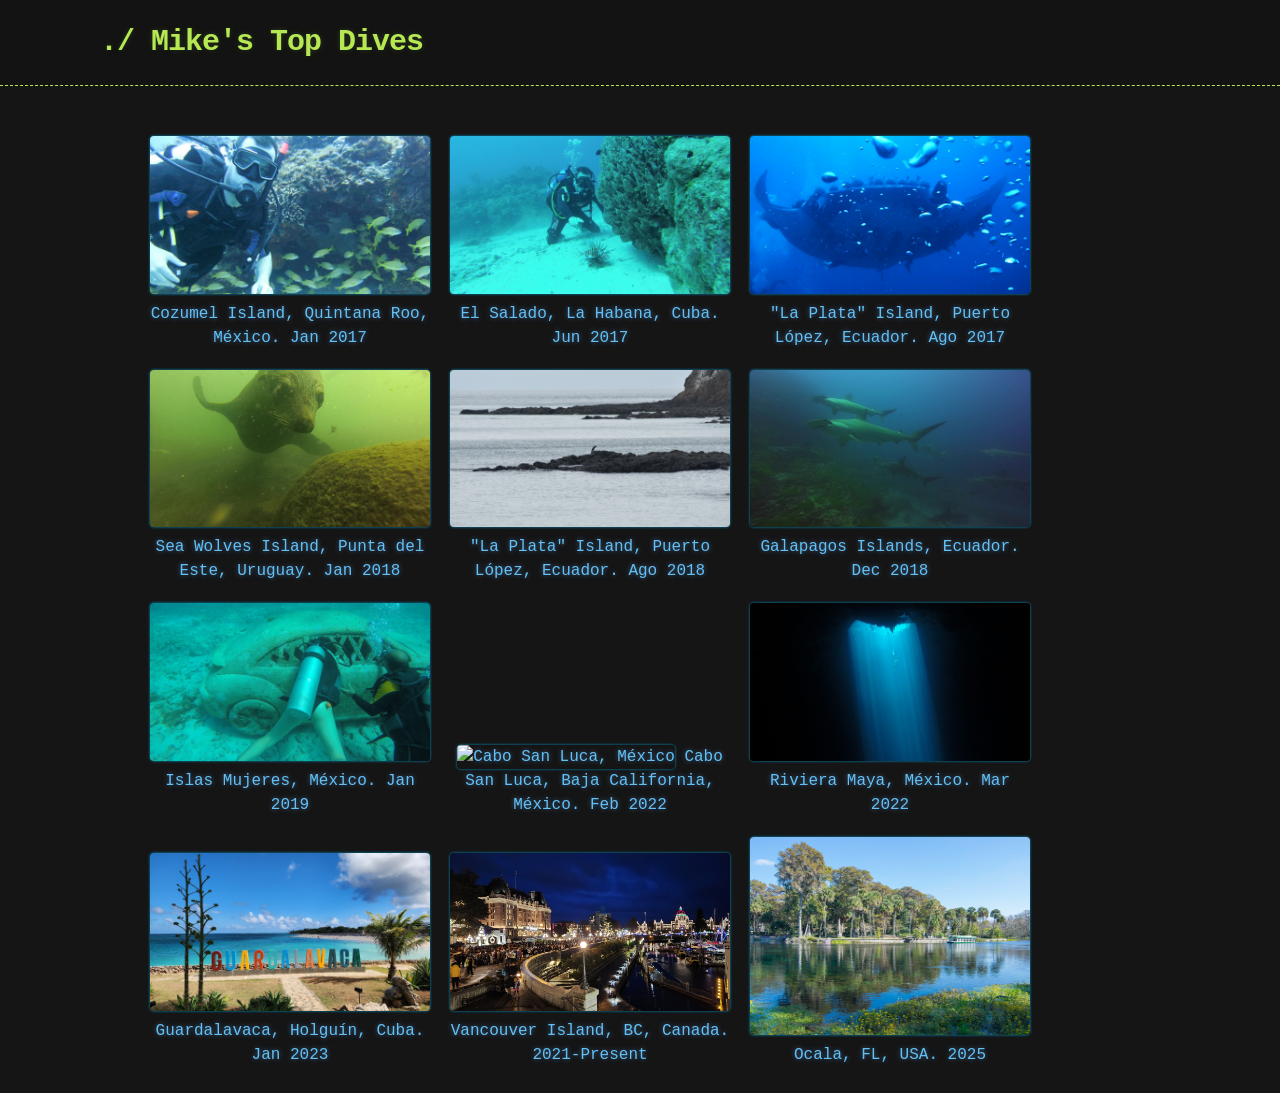
==== commit a695e66a: "ocala dives" ====
--- a/index.html
+++ b/index.html
@@ -96,8 +96,15 @@
 
             <div class="dive-event">
                 <a href="2021-present-vancouver-island.html">
-                    <img class="thumbnail" src="assets/thumbnails/victoria.jpg" alt="Guardalavaca, Cuba">
-                    Vancouver Island, BC, Canada. Apr 2021-Present
+                    <img class="thumbnail" src="assets/thumbnails/victoria.jpg" alt="Vancouver Islada, BC">
+                    Vancouver Island, BC, Canada. 2021-Present
+                    </a>
+                    </div>
+                    
+                    <div class="dive-event">
+                        <a href="2025-present-ocala.html">
+                            <img class="thumbnail" src="assets/thumbnails/ocala.jpg" alt="Ocala, FL">
+                            Ocala, FL, USA. 2025
                 </a>
             </div>
         </section>
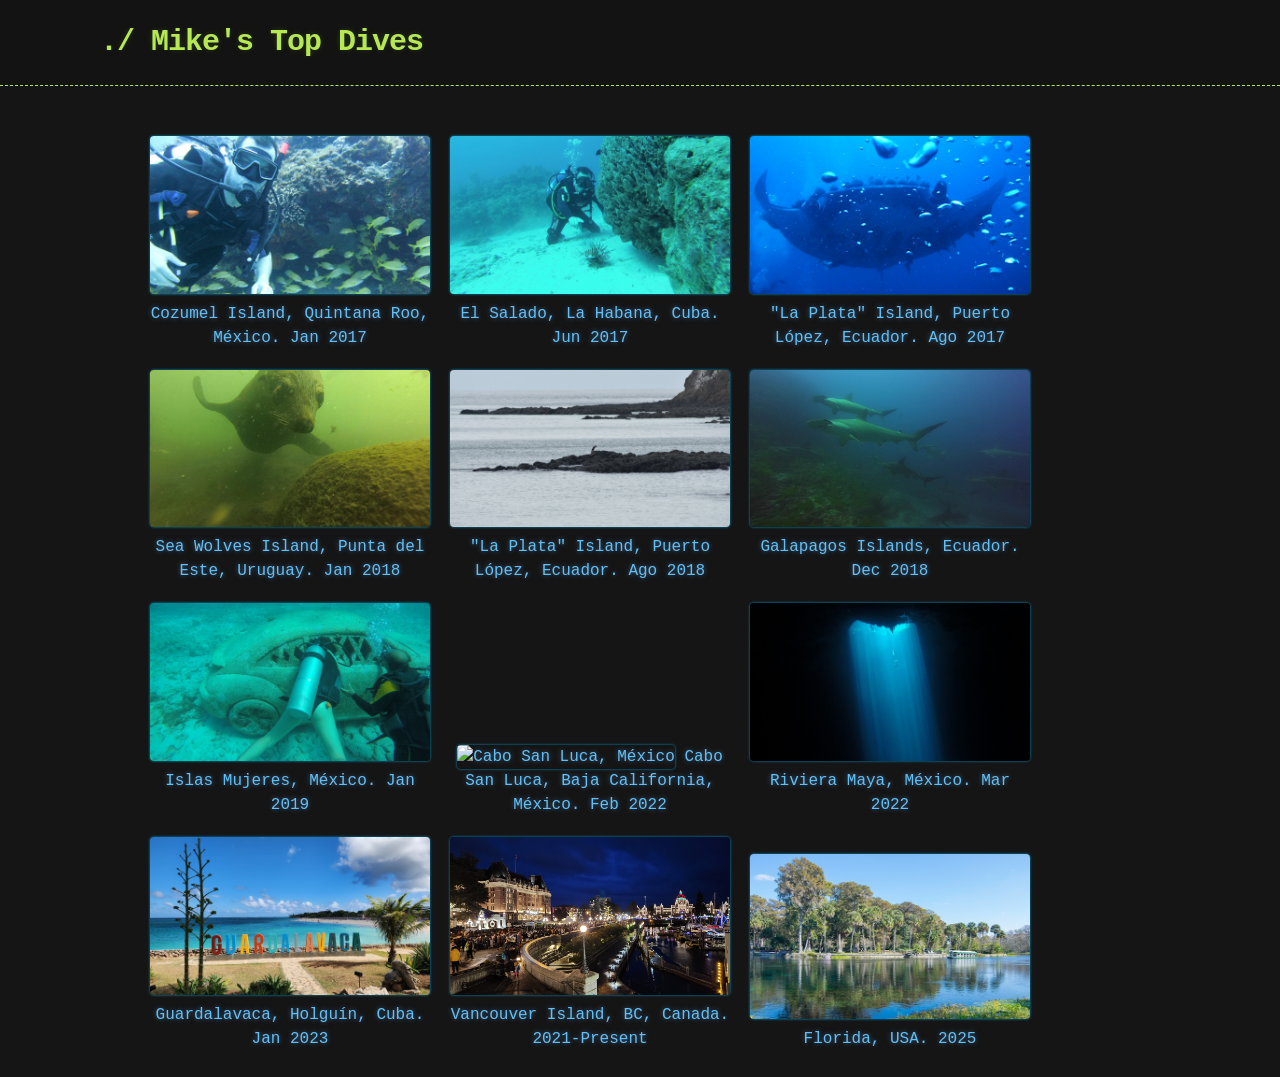
==== commit f3ec9351: "updates" ====
--- a/index.html
+++ b/index.html
@@ -100,11 +100,11 @@
                     Vancouver Island, BC, Canada. 2021-Present
                     </a>
                     </div>
-                    
+
                     <div class="dive-event">
                         <a href="2025-present-ocala.html">
                             <img class="thumbnail" src="assets/thumbnails/ocala.jpg" alt="Ocala, FL">
-                            Ocala, FL, USA. 2025
+                            Florida, USA. 2025
                 </a>
             </div>
         </section>
